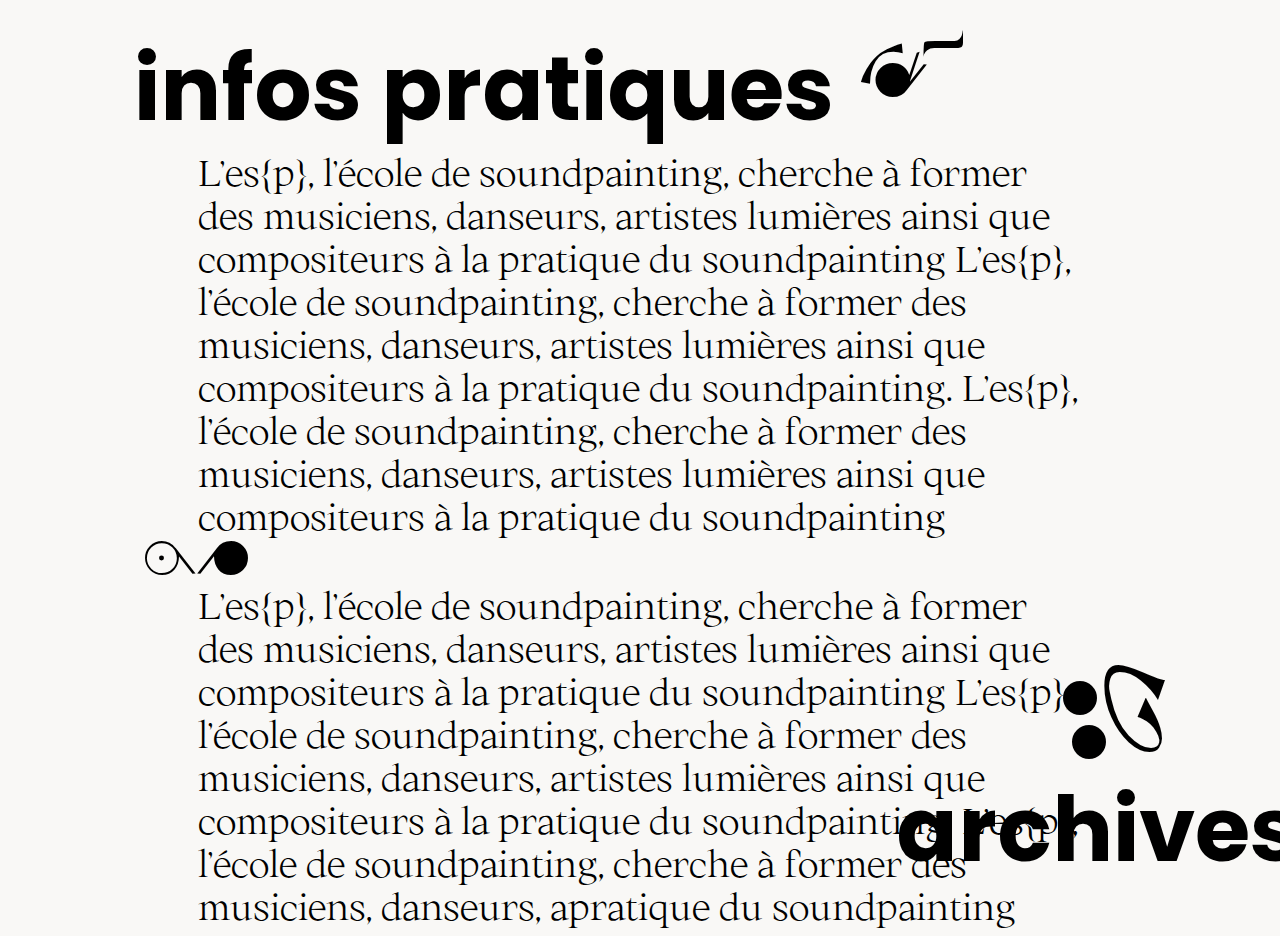
==== index.html @ 4c1ec04a "firstcommit" ====
<!DOCTYPE html>
<html lang="en">

<head>
  <meta charset="UTF-8">
  <meta name="viewport" content="width=device-width, initial-scale=1.0">
  <title>soundpainting</title>
  <link rel="stylesheet" type="text/css" title="Cool stylesheet" href="fonts\stylefont.css">
  <link rel="stylesheet" type="text/css" title="Cool stylesheet" href="style.css">
</head>
<body>
<h1 class="info">infos pratiques</h1><div class="sp hm">e</div>
<p>L’es{p}, l’école de soundpainting, cherche à former des musiciens, danseurs, artistes lumières ainsi que compositeurs à la pratique du soundpainting L’es{p}, l’école de soundpainting, cherche à former des musiciens, danseurs, artistes lumières ainsi que compositeurs à la pratique du soundpainting. L’es{p}, l’école de soundpainting, cherche à former des musiciens, danseurs, artistes lumières ainsi que compositeurs à la pratique du soundpainting</p>
<div class="sp">d</div>
<p>L’es{p}, l’école de soundpainting, cherche à former des musiciens, danseurs, artistes lumières ainsi que compositeurs à la pratique du soundpainting L’es{p}, l’école de soundpainting, cherche à former des musiciens, danseurs, artistes lumières ainsi que compositeurs à la pratique du soundpainting. L’es{p}, l’école de soundpainting, cherche à former des musiciens, danseurs, apratique du soundpainting</p>

<div class="sp droat">M</div><h1 class="arch">archives</h1>

</body>
<script src="main.js" type="text/javascript"></script>

</html>
---- style.css ----
html{
  background-color: #F9F8F6;
  -webkit-touch-callout: none; /* iOS Safari */
  -webkit-user-select: none; /* Safari */
   -khtml-user-select: none; /* Konqueror HTML */
     -moz-user-select: none; /* Old versions of Firefox */
      -ms-user-select: none; /* Internet Explorer/Edge */
          user-select: none; /* Non-prefixed version, currently
                                supported by Chrome, Edge, Opera and Firefox */
  overflow: auto;
}
h1{
  display: inline-block;
  font-family: "Poppins";
  font-weight: 400;
  font-size: 10vh;
  line-break: avoid;
  transition: -webkit-text-stroke 1s, color 1s;
}
.info{
  margin-left:10%;
  margin-top: 1%;
  margin-bottom: 1%;
}
.arch{
  position: absolute;
  display: block;
  left: 70%;
  top: 78%;
  margin-bottom: 0%
}
.sp{
  display: inline-block;
line-height: 0pt;
  font-family: "Soundpainting";
  font-size: 15em;
  font-weight: normal;
  margin-left: 10%;
  transition: -webkit-filter 1s linear;

}
.sp:hover{
  cursor: default;
  -webkit-filter:blur(5px);
}

h1:hover{
  cursor: pointer;
  -webkit-text-stroke: 1px  #0FA17E;
  color:#F9F8F6;
}
.hm{
  margin-left: 1%;
  margin-top: 2%;
  margin-bottom: -1%;
}
.droat{
  position: absolute;
  left: 68%;
  top: 80%;
}
p{
  font-family: "Ortica";
  font-weight: normal;
  font-size: 4vh;
  width: 70%;
 margin: -2vh 0px 0vh 0px;
 margin-left: 15%;
text-align: left;
}
.esp{
  font-family: "Ortica";
  transition:none;
  margin-left: 53%;
  margin-top: 0%;
  margin-bottom: 2%;
}
.arch2{
  margin-top: 0%;
  margin-bottom: 2%;

}
.esp:hover{
  -webkit-text-stroke: 0px;
  color:black;
  cursor: default;
}
details{
  font-family: "Poppins";
  font-weight: 300;
  font-size: 3vh;
  transition: background-color 700ms;
}
summary::marker {
  content: "";
}
summary:hover{
  background-color: #0FA17E;
}
summary{
  white-space: pre;
  transition: background-color 200ms;

}
details[open]{
  background-color: #0FA17E;
  color:#F9F8F6;
}
details {
  transition: height 1s ease;
}
details:not([open]) { height: 4vh; }
details[open] { height: 14vh; }ep 3s ease-in-out;
}
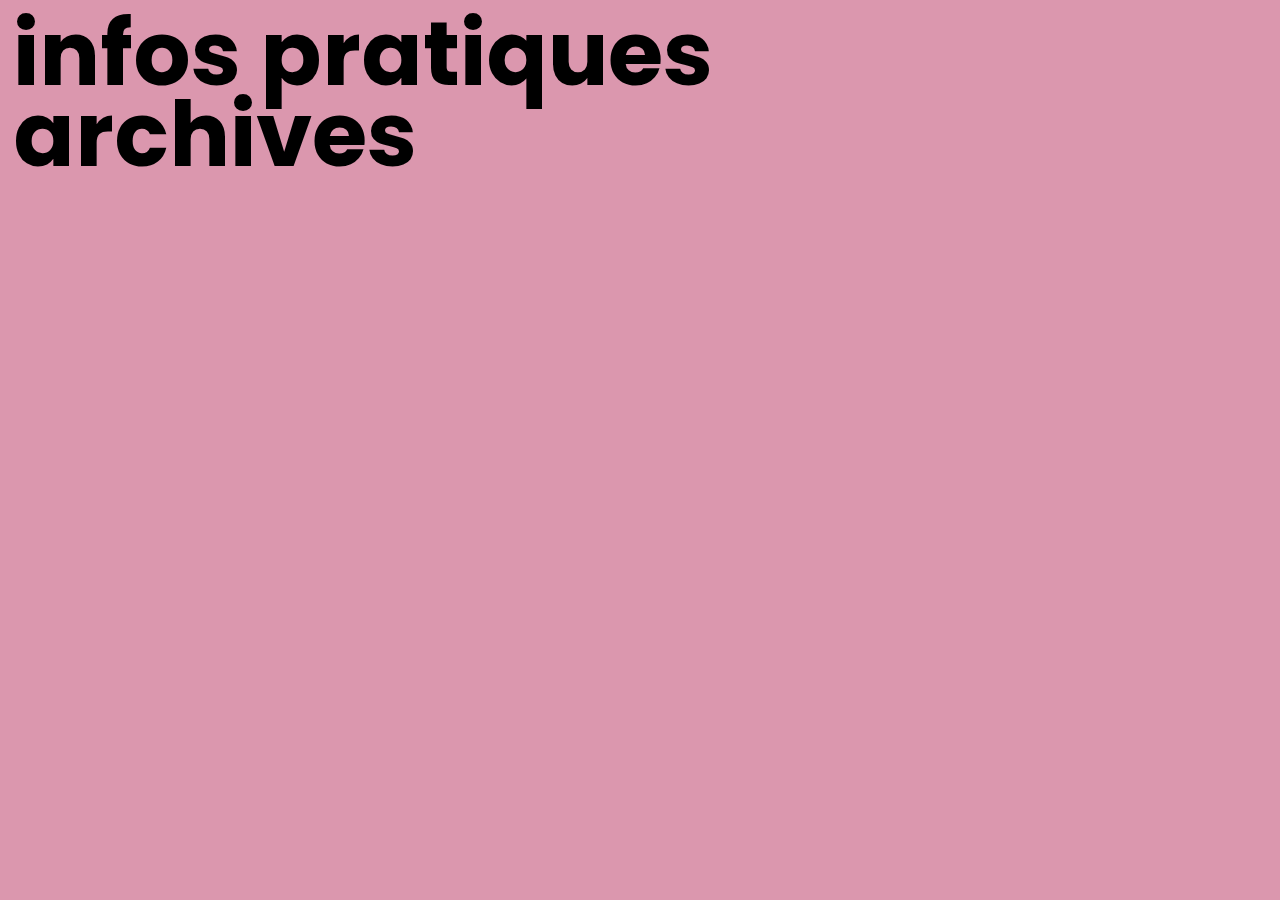
==== commit 36a33c26: "push du demon" ====
--- a/index.html
+++ b/index.html
@@ -9,12 +9,12 @@
   <link rel="stylesheet" type="text/css" title="Cool stylesheet" href="style.css">
 </head>
 <body>
-<h1 class="info">infos pratiques</h1><div class="sp hm">e</div>
-<p>L’es{p}, l’école de soundpainting, cherche à former des musiciens, danseurs, artistes lumières ainsi que compositeurs à la pratique du soundpainting L’es{p}, l’école de soundpainting, cherche à former des musiciens, danseurs, artistes lumières ainsi que compositeurs à la pratique du soundpainting. L’es{p}, l’école de soundpainting, cherche à former des musiciens, danseurs, artistes lumières ainsi que compositeurs à la pratique du soundpainting</p>
-<div class="sp">d</div>
-<p>L’es{p}, l’école de soundpainting, cherche à former des musiciens, danseurs, artistes lumières ainsi que compositeurs à la pratique du soundpainting L’es{p}, l’école de soundpainting, cherche à former des musiciens, danseurs, artistes lumières ainsi que compositeurs à la pratique du soundpainting. L’es{p}, l’école de soundpainting, cherche à former des musiciens, danseurs, apratique du soundpainting</p>
-
-<div class="sp droat">M</div><h1 class="arch">archives</h1>
+  <div class="cont">
+  <video autoplay muted loop class="video">
+ <source src="yo.mp4" type="video/mp4">
+ Your browser does not support the video tag.
+</video></div>
+<h1 class="info"><a>infos pratiques</a><br><a href="arch.html">archives</a></h1>
 
 </body>
 <script src="main.js" type="text/javascript"></script>
--- a/style.css
+++ b/style.css
@@ -1,114 +1,193 @@
-html{
-  background-color: #F9F8F6;
-  -webkit-touch-callout: none; /* iOS Safari */
-  -webkit-user-select: none; /* Safari */
-   -khtml-user-select: none; /* Konqueror HTML */
-     -moz-user-select: none; /* Old versions of Firefox */
-      -ms-user-select: none; /* Internet Explorer/Edge */
-          user-select: none; /* Non-prefixed version, currently
-                                supported by Chrome, Edge, Opera and Firefox */
+html {
+  background-color: #db97ae;
+  -webkit-touch-callout: none;
+  /* iOS Safari */
+  -webkit-user-select: none;
+  /* Safari */
+  -khtml-user-select: none;
+  /* Konqueror HTML */
+  -moz-user-select: none;
+  /* Old versions of Firefox */
+  -ms-user-select: none;
+  /* Internet Explorer/Edge */
+  user-select: none;
+  /* Non-prefixed version, currently
+     supported by Chrome, Edge, Opera and Firefox */
   overflow: auto;
+  color: #0FA17E;
 }
-h1{
+
+body {
+  margin: 0px;
+  overflow-x: hidden;
+}
+
+h1 {
+  color:black;
+  position: relative;
   display: inline-block;
   font-family: "Poppins";
   font-weight: 400;
   font-size: 10vh;
-  line-break: avoid;
+  margin-left:1%;
+  margin-top:1%;
+  line-height: 90%;
+  -webkit-text-stroke:0px;
+}
+h1 a{
   transition: -webkit-text-stroke 1s, color 1s;
 }
-.info{
-  margin-left:10%;
-  margin-top: 1%;
-  margin-bottom: 1%;
-}
-.arch{
-  position: absolute;
-  display: block;
-  left: 70%;
-  top: 78%;
-  margin-bottom: 0%
-}
-.sp{
+/*
+.sp {
   display: inline-block;
-line-height: 0pt;
+  line-height: 0pt;
   font-family: "Soundpainting";
   font-size: 15em;
   font-weight: normal;
   margin-left: 10%;
   transition: -webkit-filter 1s linear;
-
-}
-.sp:hover{
-  cursor: default;
-  -webkit-filter:blur(5px);
 }
 
-h1:hover{
+.sp:hover {
+  cursor: default;
+  -webkit-filter: blur(5px);
+}*/
+
+h1 a:hover {
   cursor: pointer;
-  -webkit-text-stroke: 1px  #0FA17E;
-  color:#F9F8F6;
+  -webkit-text-stroke: 1px #0FA17E;
+  color: #db97ae;
 }
-.hm{
+
+.hm {
   margin-left: 1%;
   margin-top: 2%;
   margin-bottom: -1%;
 }
-.droat{
+
+.droat {
   position: absolute;
   left: 68%;
   top: 80%;
 }
-p{
+
+p {
   font-family: "Ortica";
   font-weight: normal;
   font-size: 4vh;
   width: 70%;
- margin: -2vh 0px 0vh 0px;
- margin-left: 15%;
-text-align: left;
+  margin: -2vh 0px 0vh 0px;
+  margin-left: 15%;
+  text-align: left;
 }
-.esp{
+
+.esp {
   font-family: "Ortica";
-  transition:none;
-  margin-left: 53%;
+  transition: none;
+}
+
+.arch2 {
   margin-top: 0%;
   margin-bottom: 2%;
 }
-.arch2{
-  margin-top: 0%;
-  margin-bottom: 2%;
 
-}
-.esp:hover{
+.arch2:hover {
   -webkit-text-stroke: 0px;
-  color:black;
+  color: #0FA17E;
   cursor: default;
 }
-details{
+
+i {
+  font-family: "Ortica";
+}
+
+details {
+  position: relative;
   font-family: "Poppins";
   font-weight: 300;
   font-size: 3vh;
-  transition: background-color 700ms;
+  transition: background-color 700ms, outline 2s;
 }
+
+a {
+  text-decoration: none;
+  color: inherit;
+}
+
 summary::marker {
   content: "";
 }
-summary:hover{
+
+summary:hover {
+  color: #db97ae;
+  background-color: #0FA17E;
+  cursor: pointer;
+}
+
+summary {
+  white-space: pre;
+  transition: background-color 200ms;
+}
+
+details[open] {
+  color: #db97ae;
   background-color: #0FA17E;
 }
-summary{
-  white-space: pre;
-  transition: background-color 200ms;
+.cont{
+  display: flex;
+    justify-content: center;
+}
+.video{
+  height: 90vh;
+  position: absolute;
+  top:5vh;left:auto;
+  z-index: -1;
+  mix-blend-mode: darken;
+}
 
+img{
+  display: none;
+  z-index: 5;
+  position: fixed;
+  width:400px;
+  mix-blend-mode: darken;
 }
-details[open]{
-  background-color: #0FA17E;
-  color:#F9F8F6;
+#one {
+  top: 7vh;
+  left: 42vw;
 }
+
+#two {
+  top: 6vh;
+  left: 18vw;
+}
+
+#three {
+  top: 53vh;
+  left: 8vw;
+}
+
+summary:hover img {
+  display: block;
+}
+
+details[open] img {
+  display: none;
+}
+
 details {
+  border-bottom: solid 1px;
+  width: 100%;
+  margin-left: 0px;
   transition: height 1s ease;
+  padding-left: 3px;
+  padding-right: 3px;
 }
-details:not([open]) { height: 4vh; }
+
+details:not([open]) {
+  height: 4vh;
+  padding-bottom: 3px;
+}
 details[open] { height: 14vh; }ep 3s ease-in-out;
-}
+
+/*# sourceMappingURL=style.css.map */
